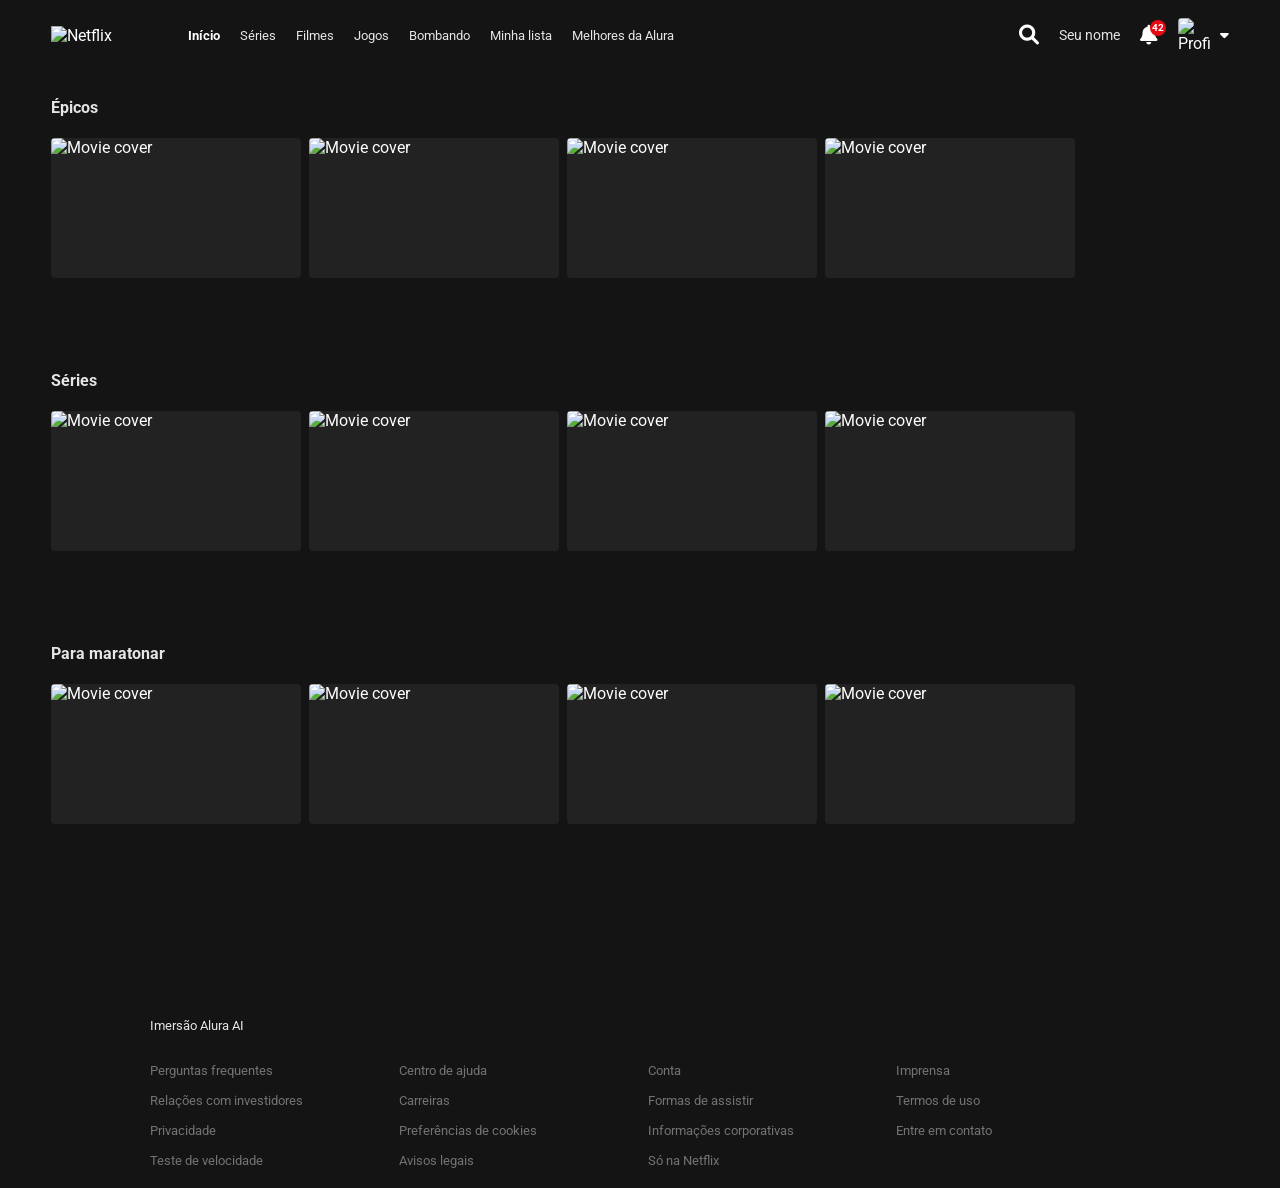
==== catalogo/catalogo.html @ c5488a8c "Imersão em front-end Alura" ====
<!DOCTYPE html>
<html lang="pt-BR">

<head>
    <meta charset="UTF-8">
    <meta name="viewport" content="width=device-width, initial-scale=1.0">
    <title>Netflix Clone</title>
    <link rel="stylesheet" href="catalogo.css">
    <link href="https://cdnjs.cloudflare.com/ajax/libs/font-awesome/6.0.0/css/all.min.css" rel="stylesheet">
    <link href="https://fonts.googleapis.com/css2?family=Roboto:wght@300;400;500;700&display=swap" rel="stylesheet">
</head>

<body>
    <!-- Navbar -->
    <header class="navbar" id="navbar">
        <div class="navbar-left">
            <img class="logo" src="https://upload.wikimedia.org/wikipedia/commons/0/08/Netflix_2015_logo.svg"
                alt="Netflix">
            <nav>
                <ul class="nav-links">
                    <li><a href="https://www.alura.com.br/" class="active">Início</a></li>
                    <li><a href="https://www.alura.com.br/">Séries</a></li>
                    <li><a href="https://www.alura.com.br/">Filmes</a></li>
                    <li><a href="https://www.alura.com.br/">Jogos</a></li>
                    <li><a href="https://www.alura.com.br/">Bombando</a></li>
                    <li><a href="https://www.alura.com.br/">Minha lista</a></li>
                    <li><a href="https://www.alura.com.br/">Melhores da Alura</a></li>
                </ul>
            </nav>
        </div>
        <div class="navbar-right">
            <i class="fas fa-search icon"></i>
            <a href="../index.html" class="kids-link">Seu nome</a>
            <div class="nav-notification">
                <i class="fas fa-bell icon"></i>
                <span class="notification-badge">42</span>
            </div>
            <a href="../index.html" class="profile-menu" style="text-decoration: none; color: inherit;">
                <img class="profile-icon" src="https://upload.wikimedia.org/wikipedia/commons/0/0b/Netflix-avatar.png"
                    alt="Profile">
                <i class="fas fa-caret-down icon" style="font-size: 14px; margin-left: 5px;"></i>
            </a>
        </div>
    </header>

    <!-- Sliders Container -->
    <main class="sliders-container" id="main-content">
        <!-- Javascript will inject the rows here -->
    </main>

    <!-- Footer -->
    <footer>
        <div class="footer-content">
            <a href="https://www.alura.com.br/" target="_blank">
                <p>Imersão Alura AI</p>
            </a>
            <ul class="footer-links">
                <li><a href="https://www.alura.com.br/" target="_blank">Perguntas frequentes</a></li>
                <li><a href="https://www.alura.com.br/" target="_blank">Centro de ajuda</a></li>
                <li><a href="https://www.alura.com.br/" target="_blank">Conta</a></li>
                <li><a href="https://www.alura.com.br/" target="_blank">Imprensa</a></li>
                <li><a href="https://www.alura.com.br/" target="_blank">Relações com investidores</a></li>
                <li><a href="https://www.alura.com.br/" target="_blank">Carreiras</a></li>
                <li><a href="https://www.alura.com.br/" target="_blank">Formas de assistir</a></li>
                <li><a href="https://www.alura.com.br/" target="_blank">Termos de uso</a></li>
                <li><a href="https://www.alura.com.br/" target="_blank">Privacidade</a></li>
                <li><a href="https://www.alura.com.br/" target="_blank">Preferências de cookies</a></li>
                <li><a href="https://www.alura.com.br/" target="_blank">Informações corporativas</a></li>
                <li><a href="https://www.alura.com.br/" target="_blank">Entre em contato</a></li>
                <li><a href="https://www.alura.com.br/" target="_blank">Teste de velocidade</a></li>
                <li><a href="https://www.alura.com.br/" target="_blank">Avisos legais</a></li>
                <li><a href="https://www.alura.com.br/" target="_blank">Só na Netflix</a></li>
            </ul>
        </div>
    </footer>

    <script type="module" src="../js/main.js"></script>
</body>

</html>
---- catalogo/catalogo.css ----
:root {
    --netflix-red: #E50914;
    --dark-bg: #141414;
    --text-color: #ffffff;
}

* {
    margin: 0;
    padding: 0;
    box-sizing: border-box;
}

body {
    font-family: 'Roboto', 'Helvetica Neue', Helvetica, Arial, sans-serif;
    background-color: var(--dark-bg);
    color: var(--text-color);
    overflow-x: hidden;
}

a {
    text-decoration: none;
    color: #e5e5e5;
    transition: color 0.3s;
}

a:hover {
    color: #b3b3b3;
}

/* Navbar */
.navbar {
    position: fixed;
    top: 0;
    width: 100%;
    display: flex;
    justify-content: space-between;
    align-items: center;
    padding: 0 4%;
    height: 70px;
    z-index: 1000;
    background-color: var(--dark-bg);
}

.navbar-left,
.navbar-right {
    display: flex;
    align-items: center;
    gap: 20px;
}

.logo {
    width: 92px;
    margin-right: 25px;
    cursor: pointer;
}

.nav-links {
    list-style: none;
    display: flex;
    gap: 20px;
    font-size: 13px;
}

.nav-links .active {
    font-weight: bold;
    color: white;
}

.icon {
    font-size: 20px;
    cursor: pointer;
}

.kids-link {
    font-size: 14px;
}

.nav-notification {
    position: relative;
    cursor: pointer;
}

.notification-badge {
    position: absolute;
    top: -5px;
    right: -8px;
    background-color: var(--netflix-red);
    color: white;
    font-size: 10px;
    font-weight: bold;
    border-radius: 50%;
    width: 16px;
    height: 16px;
    display: flex;
    justify-content: center;
    align-items: center;
}

.profile-menu {
    display: flex;
    align-items: center;
    gap: 5px;
    cursor: pointer;
}

.profile-icon {
    width: 32px;
    border-radius: 4px;
}

/* Sliders */
.sliders-container {
    padding: 0 4%;
    padding-top: 100px;
    /* Space for navbar */
    position: relative;
    z-index: 3;
    padding-bottom: 100px;
}

.slider-section {
    margin-bottom: 3.5vw;
}

.slider-header {
    display: flex;
    justify-content: space-between;
    align-items: flex-end;
    margin-bottom: 12px;
}

.slider-title {
    font-size: 1.25vw;
    font-weight: bold;
    color: #e5e5e5;
    line-height: 1.25vw;
}

.slider-indicators {
    display: flex;
    gap: 2px;
    margin-bottom: 4px;
}

.slider-indicators div {
    width: 12px;
    height: 2px;
    background-color: #4d4d4d;
}

.slider-indicators div.active {
    background-color: #aaa;
}

.movie-row {
    display: flex;
    gap: 8px;
    /* Small gap between movie cards */
    overflow-x: visible;
    /* Let the expanded cards paint outside this box vertically */
    padding: 10px 4% 50px 4%;
    /* Added bottom padding to hold the expanding modal */
    margin: 0 -4%;
    /* Pull edges back out so we don't double up padding from container */
    scroll-behavior: smooth;
    -ms-overflow-style: none;
    scrollbar-width: none;
}

.movie-row::-webkit-scrollbar {
    display: none;
}

.movie-card {
    min-width: 250px;
    width: 250px;
    height: 140px;
    background-color: #222;
    border-radius: 4px;
    cursor: pointer;
    transition: transform 0.3s cubic-bezier(0.25, 0.46, 0.45, 0.94) 0s, border-radius 0.3s 0s, z-index 0s 0.3s, box-shadow 0.3s 0s;
    position: relative;
    z-index: 1;
    transform-origin: center center;
    /* Default origin */
}

/* Modifiers applied by JavaScript to prevent edge clipping */
.movie-card.origin-left {
    transform-origin: left center;
}

.movie-card.origin-right {
    transform-origin: right center;
}

.movie-card:hover {
    transform: scale(1.6) translateY(-5%);
    /* Reduced vertical translation since container has more padding */
    z-index: 99;
    border-radius: 6px;
    box-shadow: 0 10px 40px rgba(0, 0, 0, 0.9);
    transition: transform 0.3s cubic-bezier(0.25, 0.46, 0.45, 0.94) 0.6s, border-radius 0.3s 0.6s, box-shadow 0.3s 0.6s, z-index 0s 0s;
}

.movie-card img {
    position: absolute;
    top: 0;
    left: 0;
    width: 100%;
    height: 100%;
    object-fit: cover;
    border-radius: 4px;
    transition: opacity 0.3s ease, border-radius 0.3s;
    z-index: 2;
}

.movie-card iframe {
    position: absolute;
    top: 0;
    left: 0;
    width: 100%;
    height: 100%;
    opacity: 0;
    border-radius: 4px;
    transition: opacity 0.3s ease, border-radius 0.3s;
    pointer-events: none;
    z-index: 1;
}

.movie-card iframe.playing {
    opacity: 1;
    z-index: 3;
    border-radius: 6px 6px 0 0;
}

.movie-card:hover img {
    border-radius: 6px 6px 0 0;
    transition: border-radius 0s 0.6s;
}

.movie-card img.playing-video {
    opacity: 0;
}

/* Card Details Modal */
.card-details {
    position: absolute;
    top: 100%;
    left: 0;
    width: 100%;
    background-color: #181818;
    border-bottom-left-radius: 6px;
    border-bottom-right-radius: 6px;
    padding: 18px 16px;
    opacity: 0;
    visibility: hidden;
    transition: opacity 0.3s 0s, visibility 0.3s 0s;
    box-shadow: 0 15px 30px rgba(0, 0, 0, 0.9);
    display: flex;
    flex-direction: column;
    gap: 12px;
    z-index: 2;
    cursor: default;
}

.movie-card:hover .card-details {
    opacity: 1;
    visibility: visible;
    transition: opacity 0.2s 0.6s, visibility 0s 0.6s;
}

.details-buttons {
    display: flex;
    justify-content: space-between;
    align-items: center;
}

.left-buttons,
.right-buttons {
    display: flex;
    gap: 8px;
}

.btn-icon {
    width: 32px;
    height: 32px;
    border-radius: 50%;
    background-color: #2b2b2b;
    border: 1px solid rgba(255, 255, 255, 0.5);
    color: white;
    display: flex;
    justify-content: center;
    align-items: center;
    cursor: pointer;
    font-size: 14px;
    transition: border-color 0.2s, background-color 0.2s;
}

.btn-icon:hover {
    border-color: white;
    background-color: rgba(255, 255, 255, 0.2);
}

.btn-play-icon {
    background-color: white;
    color: black;
    border: none;
}

.btn-play-icon:hover {
    background-color: #e6e6e6;
}

.btn-play-icon i {
    margin-left: 2px;
}

.details-info {
    display: flex;
    align-items: center;
    gap: 8px;
    font-size: 11px;
    font-weight: bold;
}

.match-score {
    color: #46d369;
}

.age-badge {
    background-color: transparent;
    border: 1px solid rgba(255, 255, 255, 0.4);
    color: white;
    padding: 1px 3px;
    border-radius: 2px;
    font-family: Arial, sans-serif;
}

.age-badge.red-accent {
    background-color: #d32f2f;
    border: none;
    font-weight: bold;
}

.resolution {
    border: 1px solid rgba(255, 255, 255, 0.4);
    padding: 1px 3px;
    border-radius: 2px;
    color: rgba(255, 255, 255, 0.9);
}

.duration {
    color: rgba(255, 255, 255, 0.9);
}

.details-tags {
    display: flex;
    gap: 6px;
    font-size: 11px;
    color: rgba(255, 255, 255, 0.9);
    margin-top: 4px;
}

.details-tags span:not(:last-child)::after {
    content: "•";
    color: #666;
    margin-left: 6px;
}

/* Badges */
.badge-top10 {
    position: absolute;
    top: 0;
    right: 0;
    width: 22px;
    height: 28px;
    background-color: var(--netflix-red);
    color: white;
    display: flex;
    flex-direction: column;
    justify-content: center;
    align-items: center;
    font-weight: bold;
    z-index: 4;
    border-bottom-left-radius: 2px;
    box-shadow: -2px 2px 4px rgba(0, 0, 0, 0.5);
    font-family: 'Helvetica Neue', Helvetica, Arial, sans-serif;
}

.badge-top10 span.top {
    font-size: 7px;
    letter-spacing: 0.5px;
    line-height: 8px;
}

.badge-top10 span.number {
    font-size: 13px;
    line-height: 13px;
}

.badge-bottom {
    position: absolute;
    bottom: 8px;
    left: 50%;
    transform: translateX(-50%);
    padding: 2px 4px;
    font-size: 10px;
    font-weight: bold;
    border-radius: 2px;
    z-index: 4;
    white-space: nowrap;
    text-transform: uppercase;
}

.movie-card.has-progress .badge-bottom {
    bottom: 12px;
}

.badge-bottom.red {
    background-color: var(--netflix-red);
    color: white;
}

.badge-bottom.white {
    background-color: white;
    color: black;
}

/* Progress bar */
.progress-bar-container {
    position: absolute;
    bottom: 0;
    left: 0;
    width: 100%;
    height: 4px;
    background-color: rgba(100, 100, 100, 0.7);
    z-index: 5;
    border-bottom-left-radius: 4px;
    border-bottom-right-radius: 4px;
}

.progress-value {
    height: 100%;
    background-color: var(--netflix-red);
    border-bottom-left-radius: 4px;
}

/* Mobile adjustments */
@media (max-width: 768px) {
    .nav-links {
        display: none;
    }

    .movie-card {
        min-width: 200px;
        width: 200px;
        height: 112px;
    }

    .slider-title {
        font-size: 4vw;
        line-height: 4.5vw;
    }
}

/* Footer */
footer {
    padding: 0 4%;
    color: #737373;
    font-size: 13px;
    margin-bottom: 20px;
}

.footer-content {
    max-width: 980px;
    margin: 0 auto;
}

.footer-content p {
    margin-bottom: 30px;
}

.footer-links {
    list-style: none;
    display: grid;
    grid-template-columns: repeat(4, 1fr);
    grid-gap: 15px;
}

.footer-links a {
    color: #737373;
}

.footer-links a:hover {
    text-decoration: underline;
}

@media (max-width: 768px) {
    .footer-links {
        grid-template-columns: repeat(2, 1fr);
    }
}
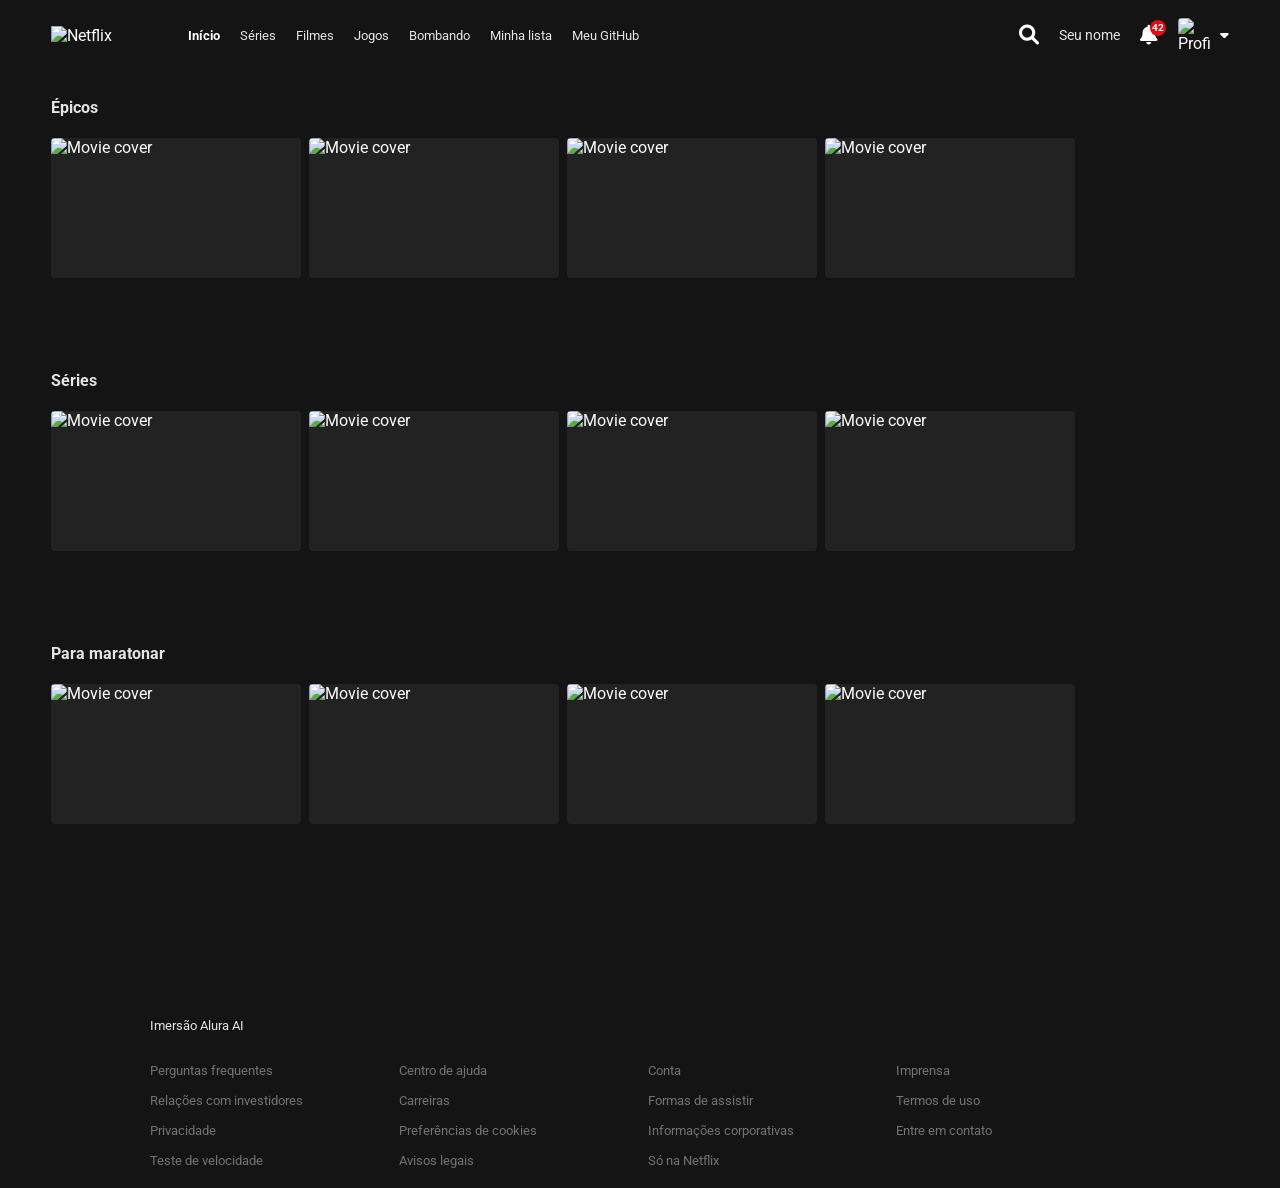
==== commit 4c805ee0: "Atualizado o catologo.html" ====
--- a/catalogo/catalogo.html
+++ b/catalogo/catalogo.html
@@ -18,13 +18,13 @@
                 alt="Netflix">
             <nav>
                 <ul class="nav-links">
-                    <li><a href="https://www.alura.com.br/" class="active">Início</a></li>
-                    <li><a href="https://www.alura.com.br/">Séries</a></li>
-                    <li><a href="https://www.alura.com.br/">Filmes</a></li>
-                    <li><a href="https://www.alura.com.br/">Jogos</a></li>
-                    <li><a href="https://www.alura.com.br/">Bombando</a></li>
-                    <li><a href="https://www.alura.com.br/">Minha lista</a></li>
-                    <li><a href="https://www.alura.com.br/">Melhores da Alura</a></li>
+                    <li><a href="https://github.com/Vinicolin/Imers-o-Front-Alura" class="active">Início</a></li>
+                    <li><a href="https://github.com/Vinicolin/Imers-o-Front-Alura">Séries</a></li>
+                    <li><a href="https://github.com/Vinicolin/Imers-o-Front-Alura">Filmes</a></li>
+                    <li><a href="https://github.com/Vinicolin/Imers-o-Front-Alura">Jogos</a></li>
+                    <li><a href="https://github.com/Vinicolin/Imers-o-Front-Alura">Bombando</a></li>
+                    <li><a href="https://github.com/Vinicolin/Imers-o-Front-Alura">Minha lista</a></li>
+                    <li><a href="https://github.com/Vinicolin/Imers-o-Front-Alura">Meu GitHub</a></li>
                 </ul>
             </nav>
         </div>
